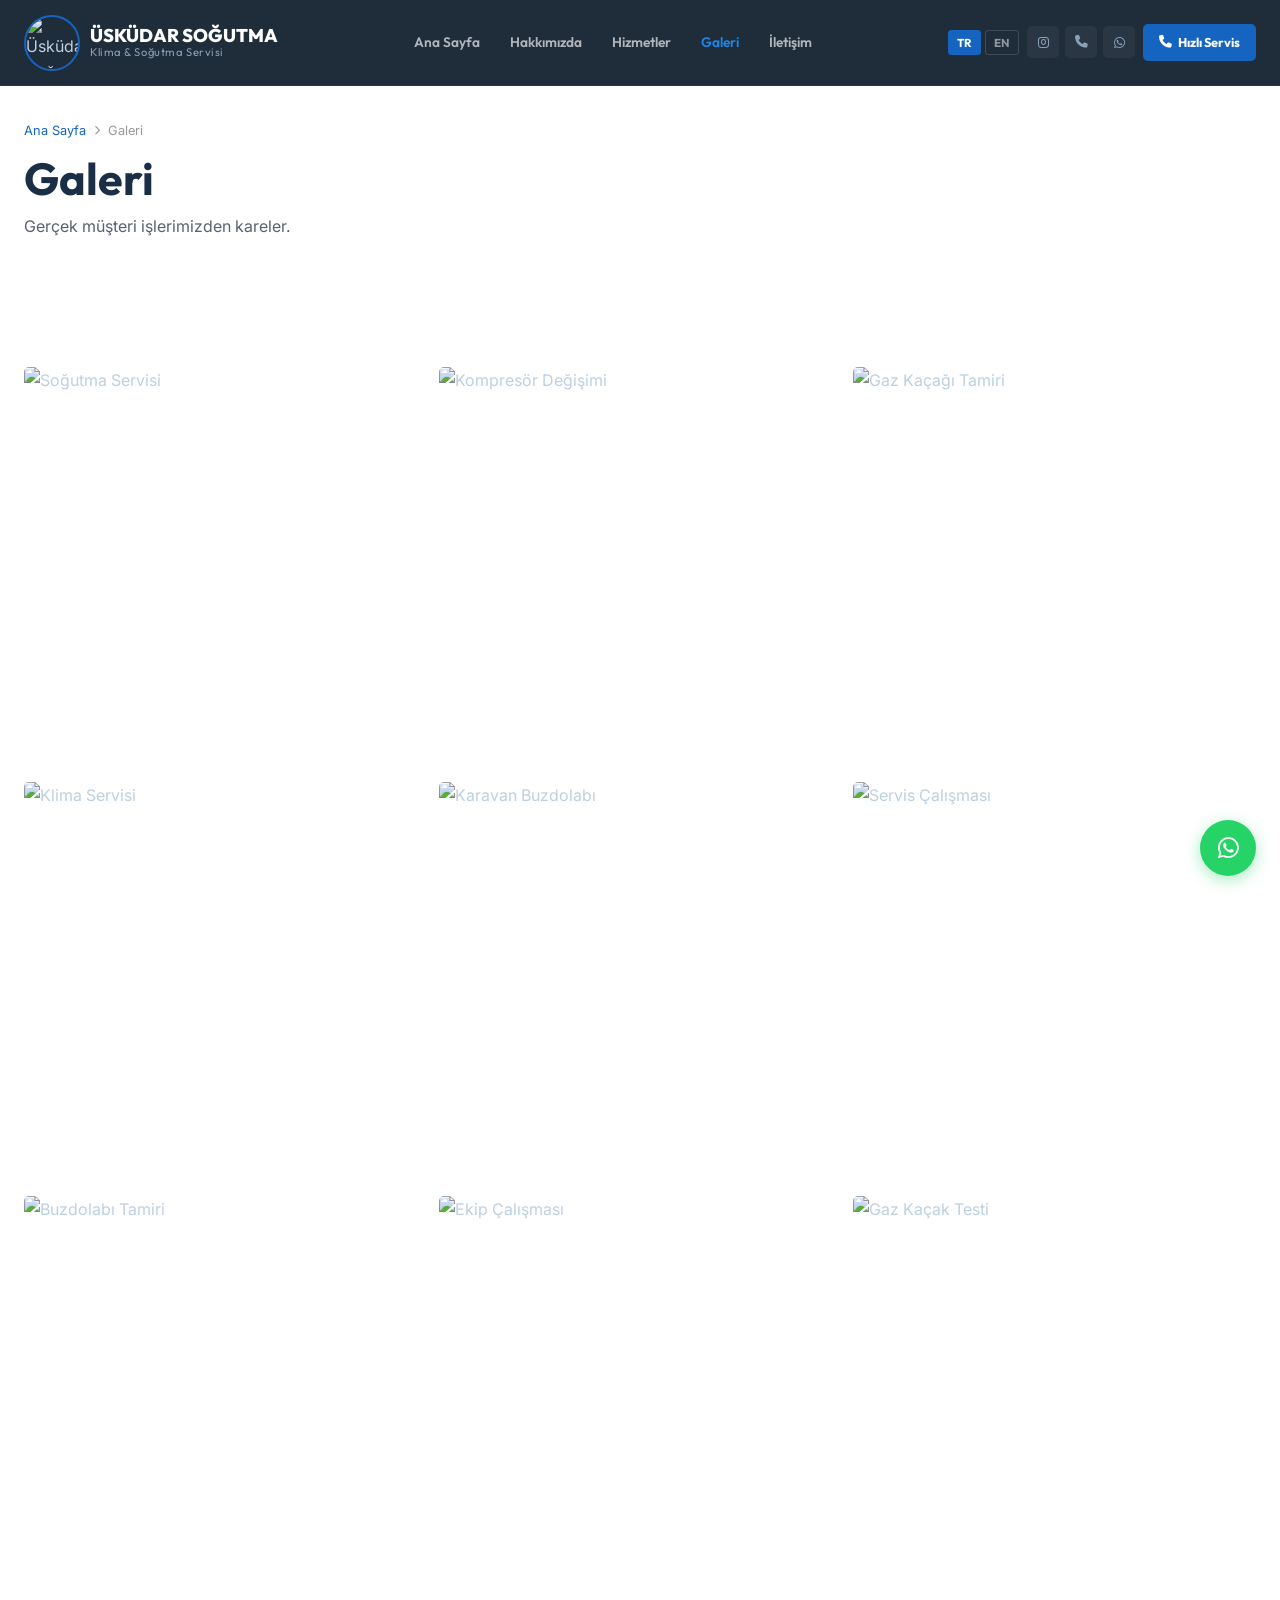
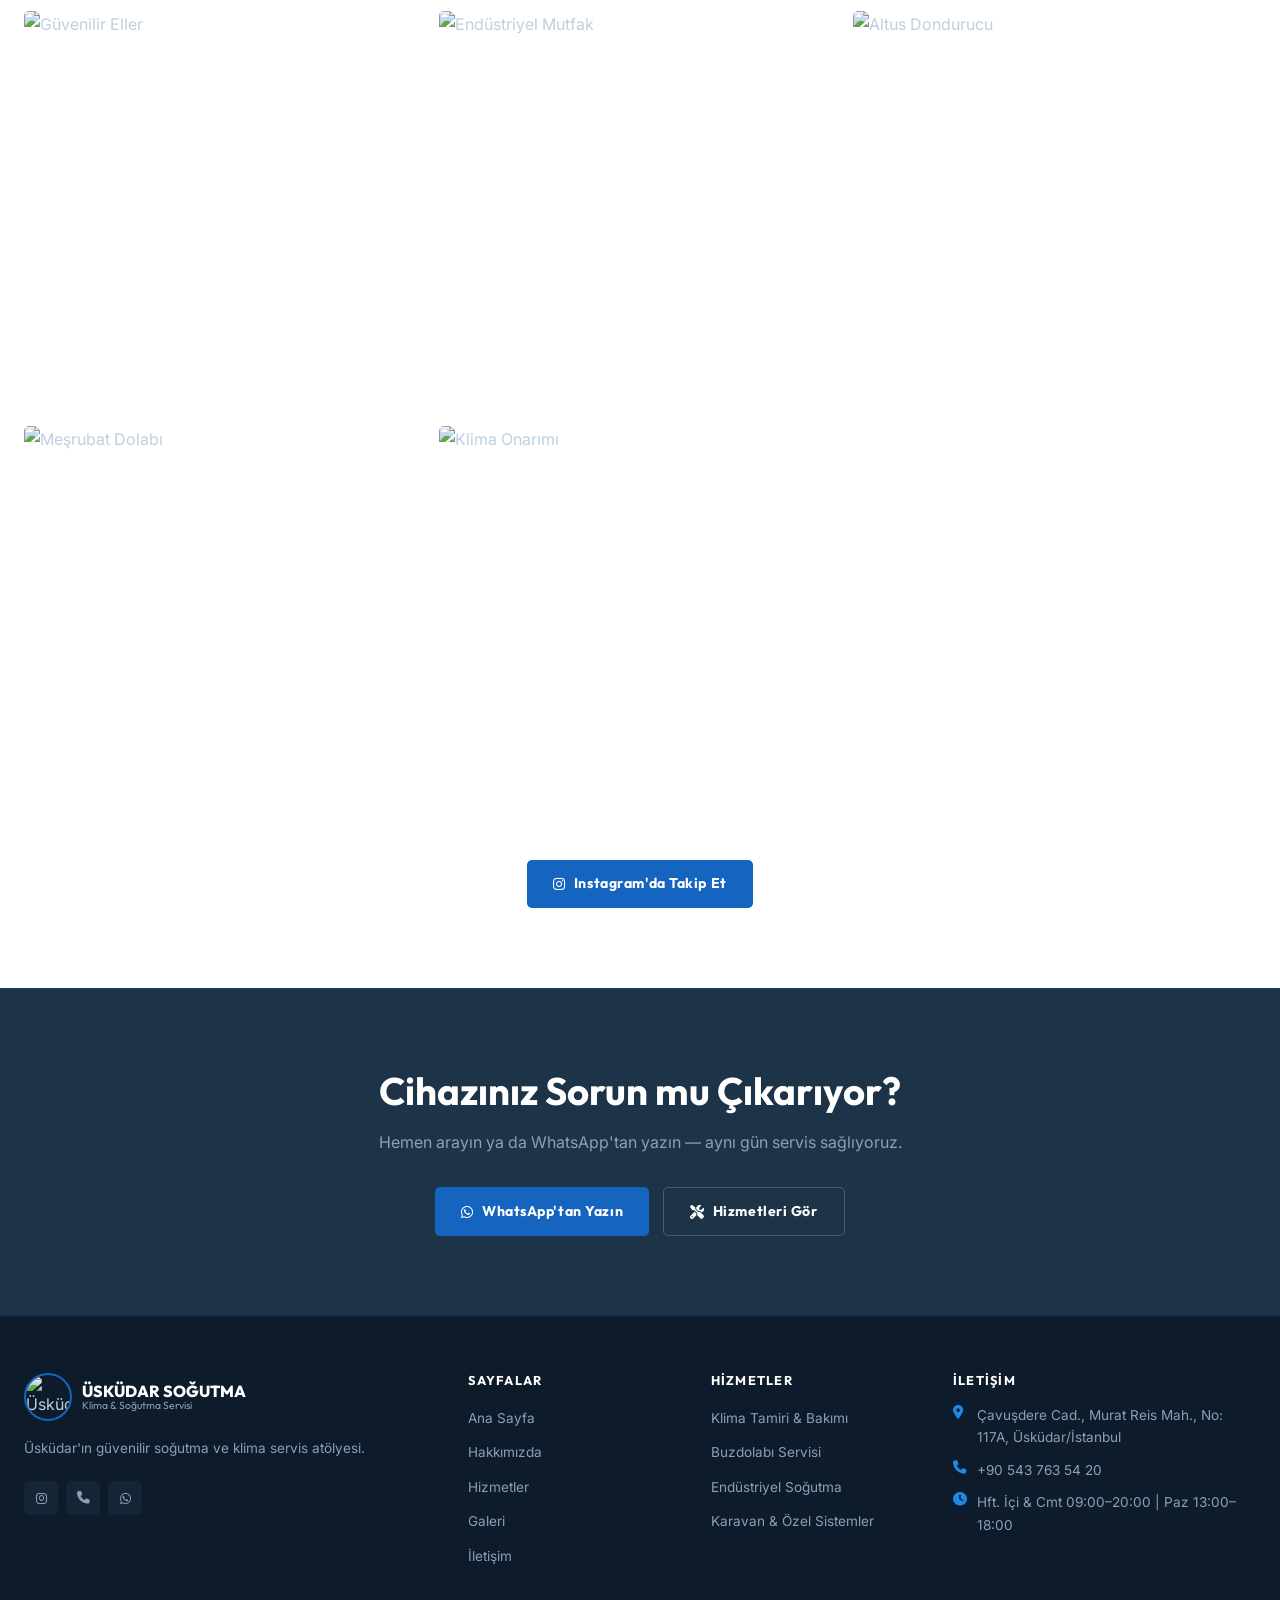
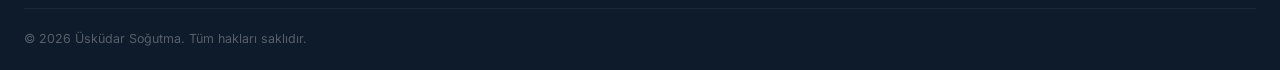
==== galeri.html @ 1d320fb1 "Initial commit: Üsküdar Soğutma website" ====
<!DOCTYPE html>
<html lang="tr">
<head>
  <meta charset="UTF-8" />
  <meta name="viewport" content="width=device-width, initial-scale=1.0" />
  <title>Galeri – Üsküdar Soğutma | Klima & Buzdolabı Servis Çalışmaları</title>
  <meta name="description" content="Üsküdar Soğutma galeri: Gerçek müşteri işleri, klima tamiri, kompresör değişimi, gaz kaçağı tamiri fotoğrafları." />
  <link rel="stylesheet" href="assets/style.css" />
  <link rel="stylesheet" href="https://cdnjs.cloudflare.com/ajax/libs/font-awesome/6.5.0/css/all.min.css" />
</head>
<body>

<!-- NAVBAR -->
<nav class="navbar" id="navbar">
  <div class="nav-inner">
    <a href="index.html" class="nav-logo">
      <img src="https://scontent-lga3-3.cdninstagram.com/v/t51.82787-19/641857605_17940696876132374_2562602779697358535_n.jpg?stp=dst-jpg_e0_s150x150_tt6&efg=eyJ2ZW5jb2RlX3RhZyI6InByb2ZpbGVfcGljLmRqYW5nby4xMDI0LmMyIn0&_nc_ht=scontent-lga3-3.cdninstagram.com&_nc_cat=102&_nc_oc=Q6cZ2gEPPXdtbAVnfulFgE2WMzrnkP1rwUVTZPCGCjHxWYHJlvC1KDLwaI4gX9F_KjXX_FM&_nc_ohc=WR-UxCEyWO4Q7kNvwHvw2w6&_nc_gid=Pzj9n4a1WWyza_txdkiKXA&edm=AOQ1c0wBAAAA&ccb=7-5&oh=00_Af80qrOXBA8yIYtXjGwsyoMGnzJ1Wfrf9kVqdt4V9WXlug&oe=6A29F738&_nc_sid=8b3546" alt="Üsküdar Soğutma" />
      <div class="nav-logo-text">ÜSKÜDAR SOĞUTMA<small>Klima & Soğutma Servisi</small></div>
    </a>
    <div class="nav-menu">
      <a href="index.html" data-i18n="nav.home">Ana Sayfa</a>
      <a href="hakkimizda.html" data-i18n="nav.about">Hakkımızda</a>
      <a href="hizmetler.html" data-i18n="nav.services">Hizmetler</a>
      <a href="galeri.html" class="active" data-i18n="nav.gallery">Galeri</a>
      <a href="iletisim.html" data-i18n="nav.contact">İletişim</a>
    </div>
    <div class="nav-right">
      <div class="nav-lang">
        <button class="lang-btn active" data-lang="tr">TR</button>
        <button class="lang-btn" data-lang="en">EN</button>
      </div>
      <div class="nav-social">
        <a href="https://www.instagram.com/uskudarsogutma" target="_blank"><i class="fab fa-instagram"></i></a>
        <a href="tel:+905437635420"><i class="fas fa-phone"></i></a>
        <a href="https://wa.me/905437635420" target="_blank"><i class="fab fa-whatsapp"></i></a>
      </div>
      <div class="nav-cta"><a href="tel:+905437635420"><i class="fas fa-phone"></i> <span data-i18n="nav.cta">Hızlı Servis</span></a></div>
    </div>
    <button class="nav-hamburger" id="navHamburger"><span></span><span></span><span></span></button>
  </div>
</nav>
<nav class="nav-mobile" id="navMobile">
  <div class="lang-row">
    <button class="lang-btn active" data-lang="tr">TR</button>
    <button class="lang-btn" data-lang="en">EN</button>
  </div>
  <a href="index.html" data-i18n="nav.home">Ana Sayfa</a>
  <a href="hakkimizda.html" data-i18n="nav.about">Hakkımızda</a>
  <a href="hizmetler.html" data-i18n="nav.services">Hizmetler</a>
  <a href="galeri.html" data-i18n="nav.gallery">Galeri</a>
  <a href="iletisim.html" data-i18n="nav.contact">İletişim</a>
</nav>

<!-- PAGE HEADER (white) -->
<div class="page-header">
  <div class="container">
    <nav class="breadcrumb">
      <a href="index.html" data-i18n="nav.home">Ana Sayfa</a>
      <i class="fas fa-chevron-right" style="font-size:.6rem;"></i>
      <span data-i18n="nav.gallery">Galeri</span>
    </nav>
    <h1 data-i18n="gallery.page.title">Galeri</h1>
    <p data-i18n="gallery.page.desc">Gerçek müşteri işlerimizden kareler.</p>
  </div>
</div>

<!-- GALLERY (white) -->
<section class="gallery-page">
  <div class="container">
    <div class="gallery-page-grid" id="galleryGrid">
      <!-- populated by JS -->
    </div>
    <div style="text-align:center;margin-top:32px;">
      <a href="https://www.instagram.com/uskudarsogutma" target="_blank" class="btn btn-primary" style="background:var(--blue);"><i class="fab fa-instagram"></i> Instagram'da Takip Et</a>
    </div>
  </div>
</section>

<!-- CTA -->
<section class="cta-section">
  <div class="container">
    <div class="cta-inner fade-in">
      <h2 data-i18n="cta.h2">Cihazınız Sorun mu Çıkarıyor?</h2>
      <p data-i18n="cta.p">Hemen arayın ya da WhatsApp'tan yazın — aynı gün servis sağlıyoruz.</p>
      <div class="cta-actions">
        <a href="https://wa.me/905437635420" target="_blank" class="btn btn-primary"><i class="fab fa-whatsapp"></i> <span data-i18n="cta.btn1">WhatsApp'tan Yazın</span></a>
        <a href="hizmetler.html" class="btn btn-outline"><i class="fas fa-tools"></i> <span data-i18n="cta.btn2">Hizmetleri Gör</span></a>
      </div>
    </div>
  </div>
</section>

<!-- FOOTER -->
<footer>
  <div class="container">
    <div class="footer-grid">
      <div class="footer-brand">
        <div class="footer-logo">
          <img src="https://scontent-lga3-3.cdninstagram.com/v/t51.82787-19/641857605_17940696876132374_2562602779697358535_n.jpg?stp=dst-jpg_e0_s150x150_tt6&efg=eyJ2ZW5jb2RlX3RhZyI6InByb2ZpbGVfcGljLmRqYW5nby4xMDI0LmMyIn0&_nc_ht=scontent-lga3-3.cdninstagram.com&_nc_cat=102&_nc_oc=Q6cZ2gEPPXdtbAVnfulFgE2WMzrnkP1rwUVTZPCGCjHxWYHJlvC1KDLwaI4gX9F_KjXX_FM&_nc_ohc=WR-UxCEyWO4Q7kNvwHvw2w6&_nc_gid=Pzj9n4a1WWyza_txdkiKXA&edm=AOQ1c0wBAAAA&ccb=7-5&oh=00_Af80qrOXBA8yIYtXjGwsyoMGnzJ1Wfrf9kVqdt4V9WXlug&oe=6A29F738&_nc_sid=8b3546" alt="Üsküdar Soğutma" />
          <div class="footer-logo-text">ÜSKÜDAR SOĞUTMA<small>Klima & Soğutma Servisi</small></div>
        </div>
        <p data-i18n="footer.desc">Üsküdar'ın güvenilir soğutma ve klima servis atölyesi.</p>
        <div class="footer-social">
          <a href="https://www.instagram.com/uskudarsogutma" target="_blank"><i class="fab fa-instagram"></i></a>
          <a href="tel:+905437635420"><i class="fas fa-phone"></i></a>
          <a href="https://wa.me/905437635420" target="_blank"><i class="fab fa-whatsapp"></i></a>
        </div>
      </div>
      <div class="footer-col">
        <h4 data-i18n="footer.pages">Sayfalar</h4>
        <ul>
          <li><a href="index.html" data-i18n="nav.home">Ana Sayfa</a></li>
          <li><a href="hakkimizda.html" data-i18n="nav.about">Hakkımızda</a></li>
          <li><a href="hizmetler.html" data-i18n="nav.services">Hizmetler</a></li>
          <li><a href="galeri.html" data-i18n="nav.gallery">Galeri</a></li>
          <li><a href="iletisim.html" data-i18n="nav.contact">İletişim</a></li>
        </ul>
      </div>
      <div class="footer-col">
        <h4 data-i18n="footer.services">Hizmetler</h4>
        <ul>
          <li><a href="hizmetler.html" data-i18n="serv1.title">Klima Tamiri & Bakımı</a></li>
          <li><a href="hizmetler.html" data-i18n="serv2.title">Buzdolabı Servisi</a></li>
          <li><a href="hizmetler.html" data-i18n="serv3.title">Endüstriyel Soğutma</a></li>
          <li><a href="hizmetler.html" data-i18n="serv4.title">Karavan & Özel Sistemler</a></li>
        </ul>
      </div>
      <div class="footer-col">
        <h4 data-i18n="footer.contact">İletişim</h4>
        <div class="footer-contact-item"><i class="fas fa-map-marker-alt"></i><span data-i18n="footer.address">Çavuşdere Cad., Murat Reis Mah., No: 117A, Üsküdar/İstanbul</span></div>
        <div class="footer-contact-item"><i class="fas fa-phone"></i><span><a href="tel:+905437635420" data-i18n="footer.phone">+90 543 763 54 20</a></span></div>
        <div class="footer-contact-item"><i class="fas fa-clock"></i><span data-i18n="footer.hours">Hft. İçi & Cmt 09:00–20:00 | Paz 13:00–18:00</span></div>
      </div>
    </div>
    <div class="footer-bottom">
      <span data-i18n="footer.rights">© 2026 Üsküdar Soğutma. Tüm hakları saklıdır.</span>
    </div>
  </div>
</footer>

<!-- LIGHTBOX -->
<div class="lightbox" id="lightbox">
  <button class="lightbox-close" id="lbClose">&times;</button>
  <button class="lightbox-prev" id="lbPrev"><i class="fas fa-chevron-left"></i></button>
  <img class="lightbox-img" id="lbImg" src="" alt="Galeri" />
  <button class="lightbox-next" id="lbNext"><i class="fas fa-chevron-right"></i></button>
</div>

<a href="https://wa.me/905437635420" target="_blank" class="whatsapp-float"><i class="fab fa-whatsapp"></i></a>

<script>
const galleryImages = [
  "https://scontent-iad3-2.cdninstagram.com/v/t51.71878-15/625843174_902606945849255_4404000365412596312_n.jpg?stp=dst-jpg_e15_tt6&_nc_ht=scontent-iad3-2.cdninstagram.com&_nc_cat=111&_nc_oc=Q6cZ2gGJrp15Xaj1vPe8MM06yGKytcd__D2f9k4VPv1vPrQ9gNmEU3DPj9bQtNEFoFV9AhY&_nc_ohc=F8d6zzl6ez0Q7kNvwEnP6uB&_nc_gid=3VP1fZno7fJd5iet_HgADA&edm=APs17CUBAAAA&ccb=7-5&oh=00_Af_sY5SgP2OTcXxLNWGO6NuyVkLg2gq8T7u_CXuAy6LVIg&oe=6A2A18F0&_nc_sid=10d13b",
  "https://scontent-lga3-2.cdninstagram.com/v/t51.71878-15/557440755_773889622144829_2207273247241455977_n.jpg?stp=dst-jpg_e15_tt6&_nc_ht=scontent-lga3-2.cdninstagram.com&_nc_cat=105&_nc_oc=Q6cZ2gFI8c4_v5l4xiax1l56UDg17Mg1y4S2DGvvzKPgjeDtxkKJLxLiYBpgnfyaHI2QY0Y&_nc_ohc=JpP1EMiIGRcQ7kNvwHXIyZk&_nc_gid=byrdQnAlvq9_lSIonBwFyQ&edm=APs17CUBAAAA&ccb=7-5&oh=00_Af-bpLgG_UHoVYm-aX2pn9lqWMYAsEfCijhwqcEILtVR-A&oe=6A29F0CD&_nc_sid=10d13b",
  "https://scontent-atl3-3.cdninstagram.com/v/t51.71878-15/628326098_757267724128135_6872682500015865806_n.jpg?stp=dst-jpg_e15_tt6&_nc_ht=scontent-atl3-3.cdninstagram.com&_nc_cat=107&_nc_oc=Q6cZ2gHBZ_5pla-S84-wgN_-4sYivz1YfNGwnp1PpYUc6WW5dhiAEaUDTq0E_rXQIzeyL38&_nc_ohc=ilspyUEI-OMQ7kNvwFKgQUF&_nc_gid=DoeMTHn6co5BvArAV3zzpA&edm=APs17CUBAAAA&ccb=7-5&oh=00_Af9ONqNPSAhIJNq8ddFVMmC6lckryWpFEZkZEFyEJl9NOw&oe=6A29F3C3&_nc_sid=10d13b",
  "https://scontent-dfw5-2.cdninstagram.com/v/t51.71878-15/632278180_25897866259882831_6374766068834188673_n.jpg?stp=dst-jpg_e15_tt6&_nc_ht=scontent-dfw5-2.cdninstagram.com&_nc_cat=107&_nc_oc=Q6cZ2gGmZ121v2tvR2L1LOeIn_JKK4HEfbJYXOHjiTkn6RARHyxwtLXRkaFoBt-nN0xBAMM&_nc_ohc=BP2-vCDcZHgQ7kNvwFMdOIM&_nc_gid=Qyq_1ccbmCOtCMLEGL2Tlw&edm=APs17CUBAAAA&ccb=7-5&oh=00_Af9juYM2xmnuMUZCbzFsDStyN7cgsbb1LCYG2I0KAOUcUQ&oe=6A2A0FD8&_nc_sid=10d13b",
  "https://scontent-lga3-2.cdninstagram.com/v/t51.71878-15/609220995_1431257271835572_6766707769437008091_n.jpg?stp=dst-jpg_e15_tt6&_nc_ht=scontent-lga3-2.cdninstagram.com&_nc_cat=100&_nc_oc=Q6cZ2gFvxKmNiRIddl-o4ei6iwT9gdhMBAgMu78UdNbSFvqP_vBMNp9wB-SP6E6nRVXRQOk&_nc_ohc=Pbd5E18eSakQ7kNvwGiLkPd&_nc_gid=NmPa0YfJqv8oMogybfn2TQ&edm=APs17CUBAAAA&ccb=7-5&oh=00_Af-TorRwdVQ7oSDZLAg9jejjuymg4oTVKnc01Qz-os6JbQ&oe=6A2A17B5&_nc_sid=10d13b",
  "https://scontent-atl3-3.cdninstagram.com/v/t51.71878-15/587644998_1190646349872754_5603145194803818330_n.jpg?stp=dst-jpg_e15_tt6&_nc_ht=scontent-atl3-3.cdninstagram.com&_nc_cat=110&_nc_oc=Q6cZ2gGridLqtnrxZ0qusE0mECQIGM8KqsuqpXTKhqtmXz_XjlVruIz8ojuy0qK6wPkWBrY&_nc_ohc=DKCiXcovENwQ7kNvwHiBkBa&_nc_gid=_1rQ-H_rVPylFiJgSHIjqg&edm=APs17CUBAAAA&ccb=7-5&oh=00_Af-AOKZibuEtvD3tlDTZ1epL6izj_nyx491pEWmeTtGOfQ&oe=6A2A1608&_nc_sid=10d13b",
  "https://scontent-atl3-2.cdninstagram.com/v/t51.71878-15/606970397_1237251338338933_5631502691540620154_n.jpg?stp=dst-jpg_e15_tt6&_nc_ht=scontent-atl3-2.cdninstagram.com&_nc_cat=101&_nc_oc=Q6cZ2gFIJXm3E_TsIIbHC1thrvS82ih7z0rIPhP3cgaZyoin5CbBt8KRpE-2I38yPzg8inI&_nc_ohc=xABi4qGVhQgQ7kNvwF4YmGz&_nc_gid=6w0cNaxuWZfPypt4VsKqug&edm=APs17CUBAAAA&ccb=7-5&oh=00_Af-1FKi_0v9Rgjs63Pn1jDE-i06VweHr9iYfkJixe82GEQ&oe=6A2A0B61&_nc_sid=10d13b",
  "https://scontent-atl3-2.cdninstagram.com/v/t51.82787-15/624810436_17937666537132374_5414000935590503659_n.jpg?stp=dst-jpg_e35_p1080x1080_sh2.08_tt6&_nc_ht=scontent-atl3-2.cdninstagram.com&_nc_cat=102&_nc_oc=Q6cZ2gHrL1KC7TDRb4P7N9Vk43g1PZO6BvtsuF38SfcriJ8PE73wHkgrQQuC8ILF_QVqkbc&_nc_ohc=rEav0fxQJrsQ7kNvwECm_ZK&_nc_gid=RTrtUub3AJNHPwZoAVFM9g&edm=APs17CUBAAAA&ccb=7-5&oh=00_Af-jXrvV0crkykHqugNXoglyQcJ85OJoNKG9YdqGtGnLZg&oe=6A2A0A44&_nc_sid=10d13b",
  "https://scontent-dfw6-1.cdninstagram.com/v/t51.71878-15/561863103_1105593208387934_2937183268593898140_n.jpg?stp=dst-jpg_e15_tt6&_nc_ht=scontent-dfw6-1.cdninstagram.com&_nc_cat=102&_nc_oc=Q6cZ2gEW1q44guw4KfWt_IQXL3_u-g82ecQPAaxzSWQ4jxxnqYm3PJoztlqg2QTO8iPxYC4&_nc_ohc=qKkvhpT7C0AQ7kNvwExaM4P&_nc_gid=AXn88ybkRrtl363fbUgkrg&edm=APs17CUBAAAA&ccb=7-5&oh=00_Af_gOuYfK8iqHY_XEIm0DDJTTiHGbz3cI9_OSQOljYZ3rw&oe=6A29FD8E&_nc_sid=10d13b",
  "https://instagram.fmem1-2.fna.fbcdn.net/v/t51.71878-15/590419020_1143961207528723_1782285493753977818_n.jpg?stp=dst-jpg_e15_tt6&_nc_ht=instagram.fmem1-2.fna.fbcdn.net&_nc_cat=107&_nc_oc=Q6cZ2gHuqwXuUVOm9Jhl2bTZYRQImpMBPWBdsbJt8kPnRFo-Kr2GB4gr-9LalfqtkzkO4gg&_nc_ohc=YhR9Y5B58DYQ7kNvwH1pjqJ&_nc_gid=gq5QISXRD9RLl5U7hgFJow&edm=APs17CUBAAAA&ccb=7-5&oh=00_Af_z-TsnO0iAk6_q-bOqJ10EAMMVca7HSiQwYW-zdkk04w&oe=6A2A009B&_nc_sid=10d13b",
  "https://scontent-atl3-1.cdninstagram.com/v/t51.71878-15/590511545_1367523184516239_6543067119455601914_n.jpg?stp=dst-jpg_e15_tt6&_nc_ht=scontent-atl3-1.cdninstagram.com&_nc_cat=103&_nc_oc=Q6cZ2gEE0wwe9mmCMWjsabforSEzBQlR7i5dnzrUbm_TrFRSnoymUQvSXHvqcLQZsUsEFFY&_nc_ohc=P_aVaHLrN6UQ7kNvwHIFG6U&_nc_gid=SEbRH2ZixEju0YmwyyhpqA&edm=APs17CUBAAAA&ccb=7-5&oh=00_Af-dTPI1OOLS60mpdftcdEFv0777MMDwq1inDGttUOIIYw&oe=6A2A0E89&_nc_sid=10d13b",
  "https://instagram.fosu3-1.fna.fbcdn.net/v/t51.71878-15/555409952_812625571222882_3978099909543211119_n.jpg?stp=dst-jpg_e15_tt6&_nc_ht=instagram.fosu3-1.fna.fbcdn.net&_nc_cat=110&_nc_oc=Q6cZ2gHSMXULisfmnqGgzHuZN3hOb6B3YKwi-yR3iZaGmvO85Gix41KmQ3H5klUMfVA9S9s&_nc_ohc=2Nc-mesgBfgQ7kNvwEE7F8F&_nc_gid=-B3XoUW3laUPsuiGHP89Ow&edm=APs17CUBAAAA&ccb=7-5&oh=00_Af9nk1tKgQ9lIMS7COv-scp3_OF_fnduksxJATPvrNROMw&oe=6A2A1E23&_nc_sid=10d13b",
  "https://scontent-iad6-1.cdninstagram.com/v/t51.71878-15/559389597_1519268902609267_8272280624489388902_n.jpg?stp=dst-jpg_e15_tt6&_nc_ht=scontent-iad6-1.cdninstagram.com&_nc_cat=107&_nc_oc=Q6cZ2gE_72SCX56YLGtdyjI0e6kh62tTLls8yZz4Uu8wyFOQUurVXxMIxuqlWElcvpmKHwA&_nc_ohc=UtHxLpEDUD4Q7kNvwH1lgy0&_nc_gid=8nnZ-gg1QYu26-c5PCgf7A&edm=APs17CUBAAAA&ccb=7-5&oh=00_Af-etoMuigna9RL7mtydbcXBF9yh-AFT_X2Kkvwn8WGDmw&oe=6A2A0630&_nc_sid=10d13b",
  "https://scontent-iad6-1.cdninstagram.com/v/t51.71878-15/627693329_1669378897761895_6545173357725781951_n.jpg?stp=dst-jpg_e15_tt6&_nc_ht=scontent-iad6-1.cdninstagram.com&_nc_cat=107&_nc_oc=Q6cZ2gFPrjv-BwlvBI93OoUmfHD2RzJIiCfBMl1vZcStlock_2zgkGJPSUV-6_6yhenVF7k&_nc_ohc=E5uWtJ_WzdQQ7kNvwGUWbQB&_nc_gid=0vsrpWE_0fi4EVvEd3OuTA&edm=APs17CUBAAAA&ccb=7-5&oh=00_Af96qpbd3LBOqJ3MyH55zDRQewIK_jGkWut5uARL9_X4Mg&oe=6A2A1DD2&_nc_sid=10d13b"
];

const grid = document.getElementById('galleryGrid');
const alts = ['Soğutma Servisi','Kompresör Değişimi','Gaz Kaçağı Tamiri','Klima Servisi','Karavan Buzdolabı','Servis Çalışması','Buzdolabı Tamiri','Ekip Çalışması','Gaz Kaçak Testi','Güvenilir Eller','Endüstriyel Mutfak','Altus Dondurucu','Meşrubat Dolabı','Klima Onarımı'];
galleryImages.forEach((src, i) => {
  const div = document.createElement('div');
  div.className = 'gallery-page-item fade-in';
  div.dataset.src = src;
  div.innerHTML = `<img src="${src}" alt="${alts[i] || 'Servis'}" loading="lazy" />`;
  grid.appendChild(div);
});
</script>
<script src="assets/script.js"></script>
</body>
</html>
---- assets/style.css ----
/* ============================================================
   ÜSKÜDAR SOĞUTMA – Shared Styles
   Brand: Blue #1565C0 | Dark #0D1B2A | White #FFFFFF
   ============================================================ */

@import url('https://fonts.googleapis.com/css2?family=Outfit:wght@300;400;500;600;700;800;900&family=Inter:wght@400;500;600&display=swap');

*, *::before, *::after { box-sizing: border-box; margin: 0; padding: 0; }

:root {
  --blue:      #1565C0;
  --blue-dk:   #0D47A1;
  --blue-lt:   #1E88E5;
  --blue-glow: rgba(21,101,192,0.25);
  --black:     #0D1B2A;
  --steel:     #152536;
  --steel2:    #1D3348;
  --steel3:    #243D51;
  --muted:     #8AA0B8;
  --light:     #BDD0E0;
  --white:     #FFFFFF;
  --bg-light:  #EFF6FF;
  --text-dark: #1A2F45;
  --radius:    5px;
  --nav-h:     86px;
  --transition: 0.25s ease;
}

html { scroll-behavior: smooth; font-size: 16px; }
body { font-family: 'Inter', sans-serif; background: var(--black); color: var(--light); line-height: 1.65; -webkit-font-smoothing: antialiased; }
h1,h2,h3,h4,h5 { font-family: 'Outfit', sans-serif; font-weight: 700; line-height: 1.15; color: var(--white); }
a { color: inherit; text-decoration: none; }
img { display: block; max-width: 100%; }
ul { list-style: none; }

::-webkit-scrollbar { width: 4px; }
::-webkit-scrollbar-track { background: var(--black); }
::-webkit-scrollbar-thumb { background: var(--blue); border-radius: 2px; }

/* ── Utils ── */
.container { max-width: 1280px; margin: 0 auto; padding: 0 24px; }
.section-label {
  display: inline-flex; align-items: center; gap: 8px;
  font-family: 'Outfit', sans-serif; font-size: 0.72rem; font-weight: 700;
  letter-spacing: 0.14em; text-transform: uppercase; color: var(--blue-lt); margin-bottom: 10px;
}
.section-label::before { content: ''; display: block; width: 20px; height: 2px; background: var(--blue-lt); }
.section-title { font-size: clamp(1.75rem, 4vw, 2.75rem); margin-bottom: 14px; }
.section-title span { color: var(--blue-lt); }
.section-desc { font-size: 1rem; color: var(--muted); max-width: 600px; line-height: 1.75; }
.divider { width: 40px; height: 3px; background: var(--blue); margin: 16px 0 24px; }

.btn {
  display: inline-flex; align-items: center; gap: 8px;
  padding: 12px 26px; border-radius: var(--radius);
  font-family: 'Outfit', sans-serif; font-size: 0.88rem; font-weight: 700;
  letter-spacing: 0.04em; cursor: pointer; transition: all var(--transition); border: none;
}
.btn-primary { background: var(--blue); color: var(--white); }
.btn-primary:hover { background: var(--blue-dk); transform: translateY(-1px); box-shadow: 0 8px 24px var(--blue-glow); }
.btn-outline { background: transparent; color: var(--white); border: 1.5px solid rgba(255,255,255,0.2); }
.btn-outline:hover { border-color: var(--blue-lt); color: var(--blue-lt); }
.btn-dark { background: var(--blue); color: #fff; }
.btn-dark:hover { background: var(--blue-dk); }

/* ── NAVBAR ── */
.navbar {
  position: fixed; top: 0; left: 0; right: 0; z-index: 1000;
  height: var(--nav-h); display: flex; align-items: center;
  background: rgba(13,27,42,0.92); backdrop-filter: blur(16px);
  border-bottom: 1px solid rgba(255,255,255,0.05);
  transition: box-shadow 0.3s;
}
.navbar.scrolled { box-shadow: 0 4px 32px rgba(0,0,0,0.7); border-bottom-color: rgba(21,101,192,0.2); }
.nav-inner { max-width: 1280px; margin: 0 auto; padding: 0 24px; width: 100%; display: flex; align-items: center; gap: 20px; }
.nav-logo { display: flex; align-items: center; gap: 10px; flex-shrink: 0; }
.nav-logo img { height: 56px; width: 56px; object-fit: cover; border-radius: 50%; border: 2px solid var(--blue); }
.nav-logo-text { font-family: 'Outfit', sans-serif; font-weight: 800; font-size: 1.15rem; line-height: 1.1; color: var(--white); }
.nav-logo-text small { font-size: 0.7rem; font-weight: 400; color: var(--muted); letter-spacing: 0.05em; display: block; }
.nav-menu { display: flex; align-items: center; gap: 2px; margin: 0 auto; }
.nav-menu a {
  padding: 8px 14px; border-radius: var(--radius);
  font-family: 'Outfit', sans-serif; font-size: 0.86rem; font-weight: 600;
  color: rgba(255,255,255,0.65); transition: all var(--transition);
}
.nav-menu a:hover, .nav-menu a.active { color: var(--white); }
.nav-menu a.active { color: var(--blue-lt); }
.nav-right { display: flex; align-items: center; gap: 8px; flex-shrink: 0; }
.nav-social { display: flex; gap: 6px; }
.nav-social a {
  width: 32px; height: 32px; border-radius: var(--radius);
  display: flex; align-items: center; justify-content: center;
  background: rgba(255,255,255,0.05); color: var(--muted); font-size: 0.8rem;
  transition: all var(--transition);
}
.nav-social a:hover { background: var(--blue); color: var(--white); }
.nav-cta a {
  display: inline-flex; align-items: center; gap: 6px;
  padding: 8px 16px; border-radius: var(--radius);
  font-family: 'Outfit', sans-serif; font-size: 0.8rem; font-weight: 700;
  background: var(--blue); color: var(--white); transition: all var(--transition);
}
.nav-cta a:hover { background: var(--blue-dk); }
.nav-lang { display: flex; gap: 4px; }
.lang-btn {
  background: transparent; border: 1px solid rgba(255,255,255,0.15);
  color: rgba(255,255,255,0.5); font-family: 'Outfit', sans-serif;
  font-size: 0.72rem; font-weight: 700; padding: 4px 8px;
  border-radius: 3px; cursor: pointer; transition: all var(--transition);
}
.lang-btn.active, .lang-btn:hover { background: var(--blue); color: #fff; border-color: var(--blue); }
.nav-hamburger {
  display: none; flex-direction: column; gap: 5px;
  background: transparent; border: none; cursor: pointer; padding: 6px;
}
.nav-hamburger span { display: block; width: 22px; height: 2px; background: var(--white); border-radius: 2px; transition: all var(--transition); }

/* ── MOBILE NAV ── */
.nav-mobile {
  display: none; position: fixed; top: var(--nav-h); left: 0; right: 0; z-index: 999;
  background: var(--steel); border-bottom: 1px solid rgba(21,101,192,0.2);
  padding: 16px 24px; flex-direction: column; gap: 4px;
}
.nav-mobile.open { display: flex; }
.nav-mobile a {
  padding: 10px 0; font-family: 'Outfit', sans-serif; font-size: 0.95rem;
  font-weight: 600; color: rgba(255,255,255,0.75);
  border-bottom: 1px solid rgba(255,255,255,0.06);
}
.nav-mobile a:hover { color: var(--blue-lt); }
.lang-row { display: flex; gap: 8px; padding-bottom: 12px; }

/* ── HERO ── */
.hero {
  position: relative; height: 100vh; min-height: 600px;
  display: flex; align-items: center; justify-content: center;
  overflow: hidden; background: var(--black);
}
.hero-video { position: absolute; inset: 0; width: 100%; height: 100%; object-fit: cover; opacity: 0.3; }
.hero-overlay { position: absolute; inset: 0; background: linear-gradient(135deg, rgba(13,27,42,0.85) 0%, rgba(21,101,192,0.15) 100%); }
.hero-content {
  position: relative; z-index: 1; text-align: center; padding: 0 24px;
  max-width: 860px;
}
.hero-badge {
  display: inline-flex; align-items: center; gap: 8px;
  background: rgba(21,101,192,0.2); border: 1px solid rgba(21,101,192,0.4);
  color: var(--blue-lt); font-family: 'Outfit', sans-serif;
  font-size: 0.72rem; font-weight: 700; letter-spacing: 0.12em; text-transform: uppercase;
  padding: 6px 16px; border-radius: 20px; margin-bottom: 24px;
}
.hero-badge i { font-size: 0.85rem; }
.hero-title {
  font-size: clamp(2.2rem, 6vw, 4rem); font-weight: 900;
  color: var(--white); margin-bottom: 20px; line-height: 1.1;
}
.hero-title span { color: var(--blue-lt); }
.hero-subtitle { font-size: clamp(1rem, 2vw, 1.15rem); color: rgba(255,255,255,0.7); margin-bottom: 36px; line-height: 1.7; }
.hero-actions { display: flex; gap: 14px; justify-content: center; flex-wrap: wrap; }
.hero-scroll {
  position: absolute; bottom: 32px; left: 50%; transform: translateX(-50%);
  display: flex; flex-direction: column; align-items: center; gap: 8px;
  color: rgba(255,255,255,0.4); font-size: 0.7rem; font-family: 'Outfit', sans-serif;
  letter-spacing: 0.1em; text-transform: uppercase; z-index: 1;
  animation: bounce 2s infinite;
}
.hero-scroll i { font-size: 1rem; }
@keyframes bounce { 0%,100%{transform:translateX(-50%) translateY(0)} 50%{transform:translateX(-50%) translateY(6px)} }

/* ── STATS BAR ── */
.stats-bar { background: var(--steel); border-top: 1px solid rgba(21,101,192,0.15); border-bottom: 1px solid rgba(21,101,192,0.15); padding: 32px 0; }
.stats-grid { display: grid; grid-template-columns: repeat(4, 1fr); }
.stat-item {
  text-align: center; padding: 12px 24px; position: relative;
}
.stat-item::after {
  content: ''; position: absolute; right: 0; top: 20%; height: 60%;
  width: 1px; background: rgba(255,255,255,0.1);
}
.stat-item:last-child::after { display: none; }
.stat-num { font-family: 'Outfit', sans-serif; font-size: 2rem; font-weight: 900; color: var(--blue-lt); line-height: 1; }
.stat-label { font-size: 0.75rem; color: var(--muted); margin-top: 4px; letter-spacing: 0.05em; }

/* ── PAGE HEADER ── */
.page-header { background: var(--white); padding: 120px 0 48px; }
.page-header h1 { font-size: clamp(1.8rem,4vw,2.8rem); color: var(--text-dark); }
.page-header p { font-size: 1rem; color: #5a6270; margin-top: 8px; }
.breadcrumb { display: flex; align-items: center; gap: 8px; font-size: 0.8rem; color: #999; margin-bottom: 12px; }
.breadcrumb a { color: var(--blue); }
.breadcrumb a:hover { text-decoration: underline; }

/* ── ABOUT SECTION ── */
.about-section { padding: 96px 0; background: var(--bg-light); }
.about-grid { display: grid; grid-template-columns: 1fr 1fr; gap: 64px; align-items: center; }
.about-img { border-radius: 8px; overflow: hidden; aspect-ratio: 4/3; }
.about-img img { width: 100%; height: 100%; object-fit: cover; }
.about-label { color: var(--blue) !important; }
.about-content h2 { font-size: clamp(1.6rem,3.5vw,2.4rem); color: var(--text-dark); margin-bottom: 20px; }
.about-content p { font-size: 0.95rem; color: #5a6270; line-height: 1.85; margin-bottom: 16px; }
.about-features { margin-top: 24px; display: flex; flex-direction: column; gap: 12px; }
.about-feature { display: flex; align-items: flex-start; gap: 12px; }
.about-feature i { color: var(--blue); margin-top: 2px; font-size: 0.9rem; flex-shrink: 0; }
.about-feature span { font-size: 0.9rem; color: #4a5568; line-height: 1.6; }

/* ── SERVICES SECTION (dark) ── */
.services-section { padding: 96px 0; background: var(--black); }
.services-header { text-align: center; margin-bottom: 56px; }
.services-header .section-desc { margin: 0 auto; }
.services-grid { display: grid; grid-template-columns: repeat(2, 1fr); gap: 2px; }
.service-card {
  background: var(--steel); padding: 40px 36px;
  transition: all var(--transition); cursor: default;
  border: 1px solid rgba(21,101,192,0.08);
}
.service-card:hover { background: var(--steel2); border-color: rgba(21,101,192,0.3); transform: translateY(-2px); }
.service-icon { width: 56px; height: 56px; border-radius: 8px; background: rgba(21,101,192,0.15); display: flex; align-items: center; justify-content: center; margin-bottom: 20px; }
.service-icon i { font-size: 1.4rem; color: var(--blue-lt); }
.service-card h3 { font-size: 1.2rem; color: var(--white); margin-bottom: 12px; }
.service-card p { font-size: 0.88rem; color: var(--muted); line-height: 1.75; }

/* ── GALLERY SECTION ── */
.gallery-section { padding: 96px 0; background: var(--white); }
.gallery-header { text-align: center; margin-bottom: 48px; }
.gallery-header .section-label { color: var(--blue) !important; }
.gallery-header .section-label::before { background: var(--blue) !important; }
.gallery-header h2 { color: var(--text-dark); }
.gallery-header p { color: #5a6270; max-width: 560px; margin: 0 auto; }
.gallery-grid {
  display: grid; grid-template-columns: repeat(4, 1fr);
  gap: 8px;
}
.gallery-item { aspect-ratio: 1; overflow: hidden; border-radius: var(--radius); cursor: pointer; }
.gallery-item img { width: 100%; height: 100%; object-fit: cover; transition: transform 0.4s ease; }
.gallery-item:hover img { transform: scale(1.06); }
.gallery-more { text-align: center; margin-top: 40px; }

/* ── WHY US ── */
.why-section { padding: 96px 0; background: var(--bg-light); }
.why-grid { display: grid; grid-template-columns: repeat(4, 1fr); gap: 32px; }
.why-card { text-align: center; }
.why-icon { width: 64px; height: 64px; border-radius: 50%; background: rgba(21,101,192,0.1); display: flex; align-items: center; justify-content: center; margin: 0 auto 20px; }
.why-icon i { font-size: 1.5rem; color: var(--blue); }
.why-card h3 { font-size: 1rem; color: var(--text-dark); margin-bottom: 10px; font-family: 'Outfit', sans-serif; }
.why-card p { font-size: 0.85rem; color: #5a6270; line-height: 1.7; }

/* ── CTA SECTION ── */
.cta-section { padding: 80px 0; background: var(--steel2); border-top: 1px solid rgba(21,101,192,0.2); }
.cta-inner { text-align: center; max-width: 680px; margin: 0 auto; }
.cta-inner h2 { font-size: clamp(1.6rem,4vw,2.4rem); color: var(--white); margin-bottom: 16px; }
.cta-inner p { color: var(--muted); margin-bottom: 32px; font-size: 1rem; }
.cta-actions { display: flex; gap: 14px; justify-content: center; flex-wrap: wrap; }

/* ── FOOTER ── */
footer { background: var(--black); border-top: 1px solid rgba(21,101,192,0.1); padding: 56px 0 0; }
.footer-grid { display: grid; grid-template-columns: 2fr 1fr 1fr 1.5fr; gap: 40px; padding-bottom: 40px; border-bottom: 1px solid rgba(255,255,255,0.06); }
.footer-brand { }
.footer-logo { display: flex; align-items: center; gap: 10px; margin-bottom: 16px; }
.footer-logo img { height: 48px; width: 48px; border-radius: 50%; object-fit: cover; border: 2px solid var(--blue); }
.footer-logo-text { font-family: 'Outfit', sans-serif; font-weight: 800; font-size: 1rem; color: var(--white); line-height: 1.1; }
.footer-logo-text small { display: block; font-size: 0.65rem; font-weight: 400; color: var(--muted); }
.footer-brand p { font-size: 0.85rem; color: var(--muted); line-height: 1.75; margin-bottom: 20px; }
.footer-social { display: flex; gap: 8px; }
.footer-social a { width: 34px; height: 34px; border-radius: var(--radius); background: var(--steel); color: var(--muted); display: flex; align-items: center; justify-content: center; font-size: 0.8rem; transition: all var(--transition); }
.footer-social a:hover { background: var(--blue); color: var(--white); }
.footer-col h4 { font-family: 'Outfit', sans-serif; font-size: 0.8rem; font-weight: 700; letter-spacing: 0.1em; text-transform: uppercase; color: var(--white); margin-bottom: 16px; }
.footer-col ul { display: flex; flex-direction: column; gap: 8px; }
.footer-col ul li a { font-size: 0.85rem; color: var(--muted); transition: color var(--transition); }
.footer-col ul li a:hover { color: var(--blue-lt); }
.footer-contact-item { display: flex; align-items: flex-start; gap: 10px; margin-bottom: 10px; font-size: 0.85rem; color: var(--muted); }
.footer-contact-item i { color: var(--blue-lt); margin-top: 2px; flex-shrink: 0; width: 14px; }
.footer-contact-item a { color: var(--muted); transition: color var(--transition); }
.footer-contact-item a:hover { color: var(--blue-lt); }
.footer-bottom { padding: 20px 0; display: flex; align-items: center; justify-content: space-between; font-size: 0.78rem; color: rgba(255,255,255,0.3); }

/* ── WHATSAPP FLOAT ── */
.whatsapp-float {
  position: fixed; bottom: 24px; right: 24px; z-index: 900;
  width: 56px; height: 56px; border-radius: 50%;
  background: #25D366; display: flex; align-items: center; justify-content: center;
  color: white; font-size: 1.5rem;
  box-shadow: 0 4px 16px rgba(37,211,102,0.4);
  transition: all var(--transition);
}
.whatsapp-float:hover { transform: scale(1.08); box-shadow: 0 8px 24px rgba(37,211,102,0.5); }

/* ── ANIMATIONS ── */
.fade-in { opacity: 0; transform: translateY(24px); transition: opacity 0.6s ease, transform 0.6s ease; }
.fade-in.visible { opacity: 1; transform: translateY(0); }
.slide-left { opacity: 0; transform: translateX(-32px); transition: opacity 0.6s ease, transform 0.6s ease; }
.slide-left.visible { opacity: 1; transform: translateX(0); }
.slide-right { opacity: 0; transform: translateX(32px); transition: opacity 0.6s ease, transform 0.6s ease; }
.slide-right.visible { opacity: 1; transform: translateX(0); }

/* ── HIZMETLER PAGE ── */
.hizmet-detail { padding: 80px 0; }
.hizmet-detail.light { background: var(--white); }
.hizmet-detail.dark { background: var(--black); }
.hizmet-block { display:grid; grid-template-columns:1fr 1fr; gap:56px; align-items:center; margin-bottom:80px; }
.hizmet-block:last-child { margin-bottom:0; }
.hizmet-block.reverse .hizmet-img { order:2; }
.hizmet-block.reverse .hizmet-content { order:1; }
.hizmet-img { border-radius:8px; overflow:hidden; aspect-ratio:4/3; }
.hizmet-img img { width:100%; height:100%; object-fit:cover; }
.hizmet-content-tag { font-size:.68rem; font-weight:700; letter-spacing:.14em; text-transform:uppercase; color:var(--blue-lt); border-left:2px solid var(--blue); padding-left:12px; margin-bottom:16px; display:inline-block; }
.hizmet-content h2 { font-size:clamp(1.4rem,3vw,2rem); margin-bottom:16px; }
.hizmet-content.light h2 { color:var(--text-dark); }
.hizmet-features { display:flex; flex-direction:column; gap:10px; margin-top:20px; }
.hizmet-features li { display:flex; align-items:center; gap:10px; font-size:.9rem; }

/* ── HAKKIMIZDA PAGE ── */
.about-page { padding: 80px 0; background: var(--white); }
.about-page-grid { display: grid; grid-template-columns: 1fr 1fr; gap: 64px; align-items: start; }
.team-card { background: var(--bg-light); border-radius: 8px; padding: 32px; border: 1px solid rgba(21,101,192,0.1); }
.team-photo { width: 100%; aspect-ratio: 1; border-radius: 8px; object-fit: cover; margin-bottom: 20px; }
.team-name { font-family: 'Outfit', sans-serif; font-size: 1.2rem; color: var(--text-dark); margin-bottom: 4px; }
.team-title { font-size: 0.8rem; color: var(--blue); font-weight: 600; text-transform: uppercase; letter-spacing: 0.08em; margin-bottom: 12px; }
.team-bio { font-size: 0.88rem; color: #5a6270; line-height: 1.8; }
.cert-section { padding: 80px 0; background: var(--bg-light); }
.cert-grid { display: grid; grid-template-columns: repeat(4, 1fr); gap: 20px; }
.cert-card { background: var(--white); border-radius: 8px; padding: 24px 20px; text-align: center; border: 1px solid rgba(21,101,192,0.1); }
.cert-card i { font-size: 1.8rem; color: var(--blue); margin-bottom: 12px; }
.cert-card h4 { font-family: 'Outfit', sans-serif; font-size: 0.9rem; color: var(--text-dark); margin-bottom: 4px; }
.cert-card p { font-size: 0.78rem; color: #8a9ab0; }
.values-section { padding: 80px 0; background: var(--black); }
.values-grid { display: grid; grid-template-columns: repeat(3, 1fr); gap: 24px; margin-top: 48px; }
.value-card { background: var(--steel); border-radius: 8px; padding: 32px 28px; }
.value-card i { font-size: 1.4rem; color: var(--blue-lt); margin-bottom: 16px; display: block; }
.value-card h3 { font-size: 1rem; color: var(--white); margin-bottom: 10px; }
.value-card p { font-size: 0.85rem; color: var(--muted); line-height: 1.75; }

/* ── GALLERY PAGE ── */
.gallery-page { padding: 80px 0; background: var(--white); }
.gallery-page-grid { display: grid; grid-template-columns: repeat(3, 1fr); gap: 12px; }
.gallery-page-item { aspect-ratio: 1; overflow: hidden; border-radius: var(--radius); cursor: pointer; }
.gallery-page-item img { width: 100%; height: 100%; object-fit: cover; transition: transform 0.4s ease; }
.gallery-page-item:hover img { transform: scale(1.05); }

/* ── LIGHTBOX ── */
.lightbox { display:none; position:fixed; inset:0; z-index:2000; background:rgba(0,0,0,0.95); align-items:center; justify-content:center; }
.lightbox.open { display:flex; }
.lightbox-img { max-width:90vw; max-height:90vh; object-fit:contain; border-radius:4px; }
.lightbox-close { position:fixed; top:20px; right:24px; font-size:2rem; color:#fff; cursor:pointer; z-index:2001; background:none; border:none; line-height:1; }
.lightbox-prev, .lightbox-next { position:fixed; top:50%; transform:translateY(-50%); font-size:1.6rem; color:rgba(255,255,255,0.7); cursor:pointer; background:none; border:none; padding:12px; z-index:2001; }
.lightbox-prev { left:16px; }
.lightbox-next { right:16px; }
.lightbox-prev:hover, .lightbox-next:hover, .lightbox-close:hover { color:#fff; }

/* ── CONTACT PAGE ── */
.contact-section { padding: 80px 0; background: var(--white); }
.contact-grid { display: grid; grid-template-columns: 1fr 1fr; gap: 56px; align-items: start; }
.contact-card { display: flex; align-items: flex-start; gap: 16px; padding: 20px 0; border-bottom: 1px solid rgba(21,101,192,0.1); }
.contact-card:last-of-type { border-bottom: none; }
.contact-card-icon { width: 44px; height: 44px; background: rgba(21,101,192,0.08); border-radius: 8px; display: flex; align-items: center; justify-content: center; color: var(--blue); font-size: 1rem; flex-shrink: 0; }
.contact-card-label { font-size: 0.72rem; font-weight: 700; text-transform: uppercase; letter-spacing: 0.08em; color: var(--blue); margin-bottom: 4px; }
.contact-card-value { font-size: 0.95rem; color: var(--text-dark); font-weight: 500; }
.contact-card-value a { color: var(--text-dark); transition: color var(--transition); }
.contact-card-value a:hover { color: var(--blue); }
.hours-box { margin-top: 24px; background: var(--bg-light); border-radius: 8px; padding: 20px 24px; border: 1px solid rgba(21,101,192,0.1); }
.hours-box h4 { font-family: 'Outfit', sans-serif; font-size: 0.9rem; color: var(--text-dark); margin-bottom: 14px; display: flex; align-items: center; gap: 8px; }
.hours-box h4 i { color: var(--blue); }
.hours-row { display: flex; justify-content: space-between; font-size: 0.85rem; padding: 6px 0; border-bottom: 1px solid rgba(21,101,192,0.07); }
.hours-row:last-child { border-bottom: none; }
.hours-day { color: #5a6270; }
.hours-time { color: var(--text-dark); font-weight: 600; }
.social-btns { display: flex; flex-wrap: wrap; gap: 10px; margin-top: 24px; }
.social-btn { display: inline-flex; align-items: center; gap: 8px; padding: 10px 16px; border: 1px solid rgba(21,101,192,0.2); border-radius: var(--radius); font-size: 0.82rem; font-family: 'Outfit', sans-serif; font-weight: 600; color: var(--text-dark); transition: all var(--transition); }
.social-btn:hover { background: var(--bg-light); border-color: var(--blue); }
.map-box { border-radius: 8px; overflow: hidden; border: 1px solid rgba(21,101,192,0.1); }
.map-box iframe { width: 100%; height: 360px; display: block; border: none; }

/* ── RESPONSIVE ── */
@media (max-width: 1024px) {
  .nav-menu { display: none; }
  .nav-social { display: none; }
  .nav-cta { display: none; }
  .nav-hamburger { display: flex; }
  .footer-grid { grid-template-columns: 1fr 1fr; }
  .why-grid { grid-template-columns: repeat(2, 1fr); }
  .about-page-grid { grid-template-columns: 1fr; }
  .cert-grid { grid-template-columns: repeat(2, 1fr); }
  .values-grid { grid-template-columns: repeat(2, 1fr); }
}
@media (max-width: 768px) {
  :root { --nav-h: 72px; }
  .stats-grid { grid-template-columns: repeat(2, 1fr); row-gap: 28px; }
  .stat-item:nth-child(2)::after { display:none; }
  .contact-grid { grid-template-columns: 1fr; }
  .hizmet-block { grid-template-columns: 1fr; }
  .about-grid { grid-template-columns: 1fr; }
  .gallery-grid { grid-template-columns: repeat(2, 1fr); }
  .gallery-page-grid { grid-template-columns: repeat(2, 1fr); }
  .services-grid { grid-template-columns: 1fr; }
  .cert-grid { grid-template-columns: repeat(2, 1fr); }
  .footer-grid { grid-template-columns: 1fr; }
  .footer-bottom { flex-direction: column; gap: 8px; text-align: center; }
}
@media (max-width: 480px) {
  .hero-actions { flex-direction: column; align-items: center; }
  .cta-actions { flex-direction: column; align-items: center; }
  .why-grid { grid-template-columns: 1fr; }
  .values-grid { grid-template-columns: 1fr; }
  .cert-grid { grid-template-columns: 1fr 1fr; }
}
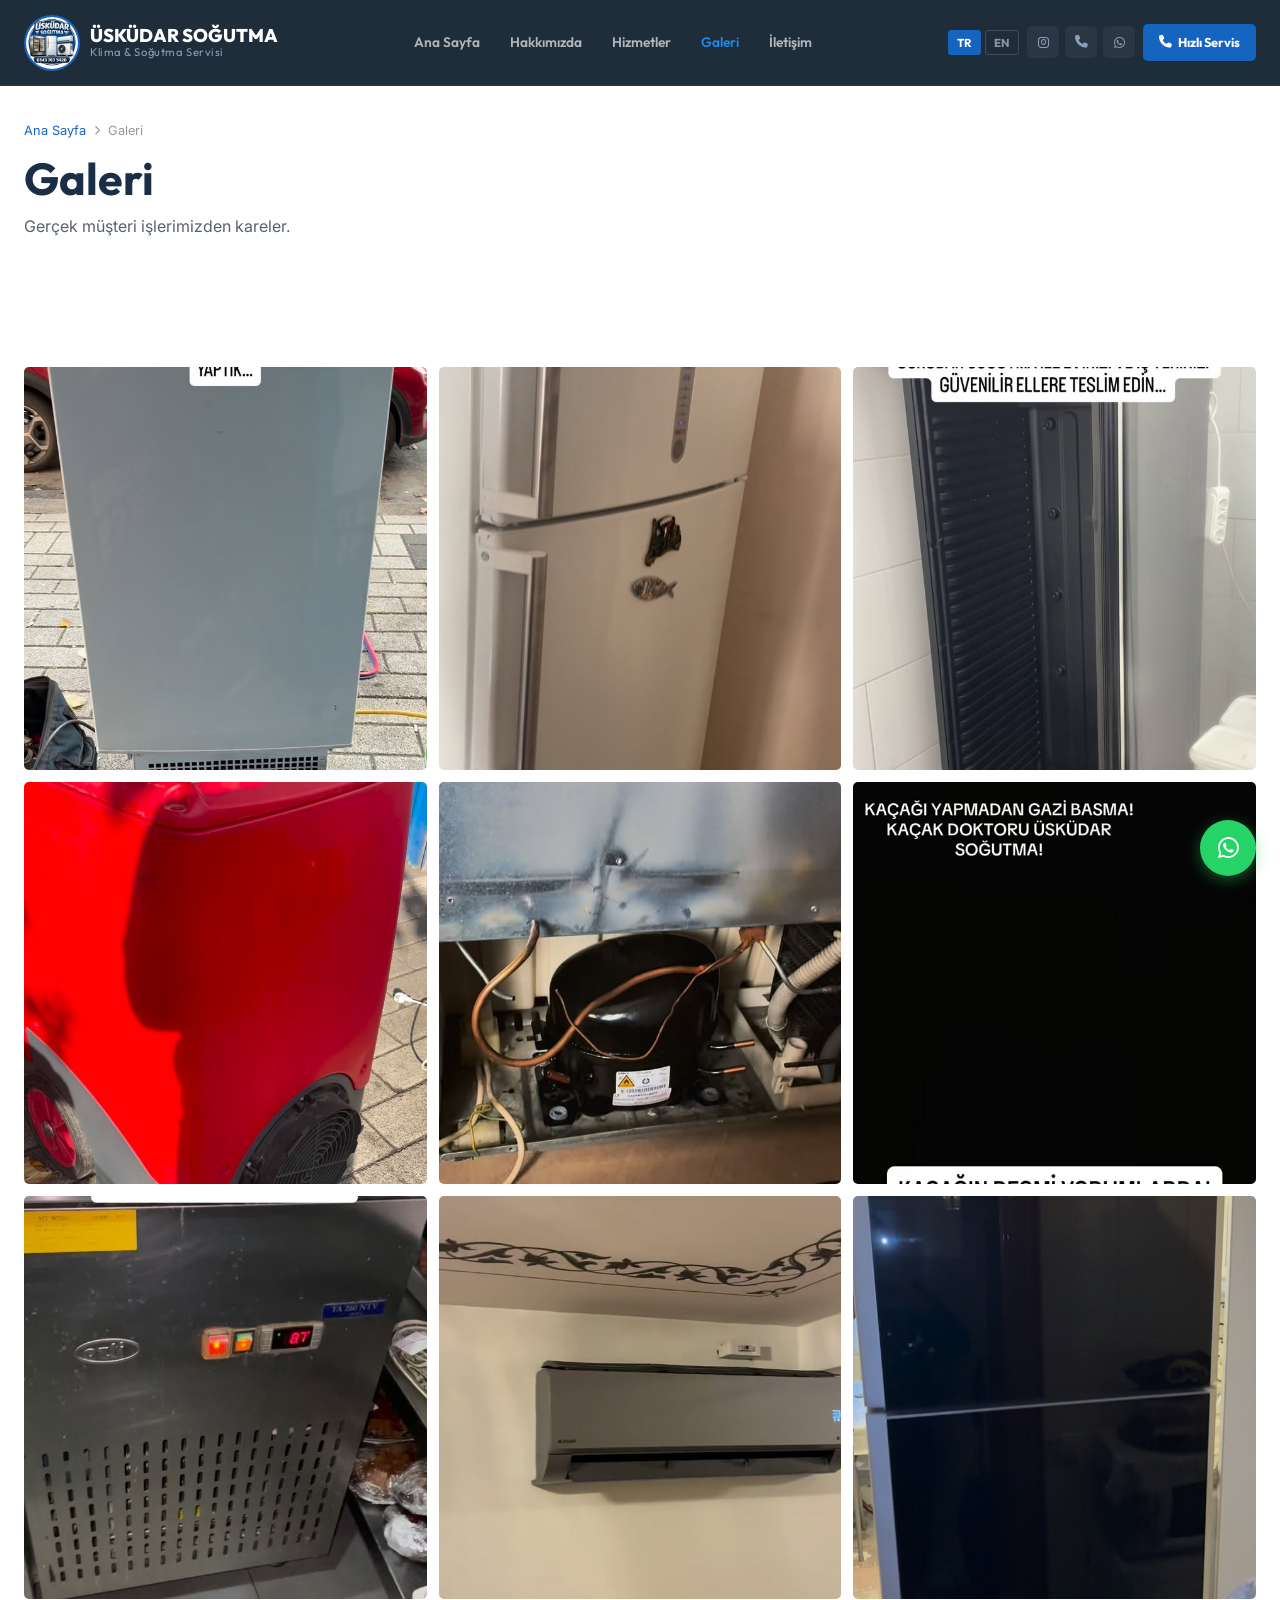
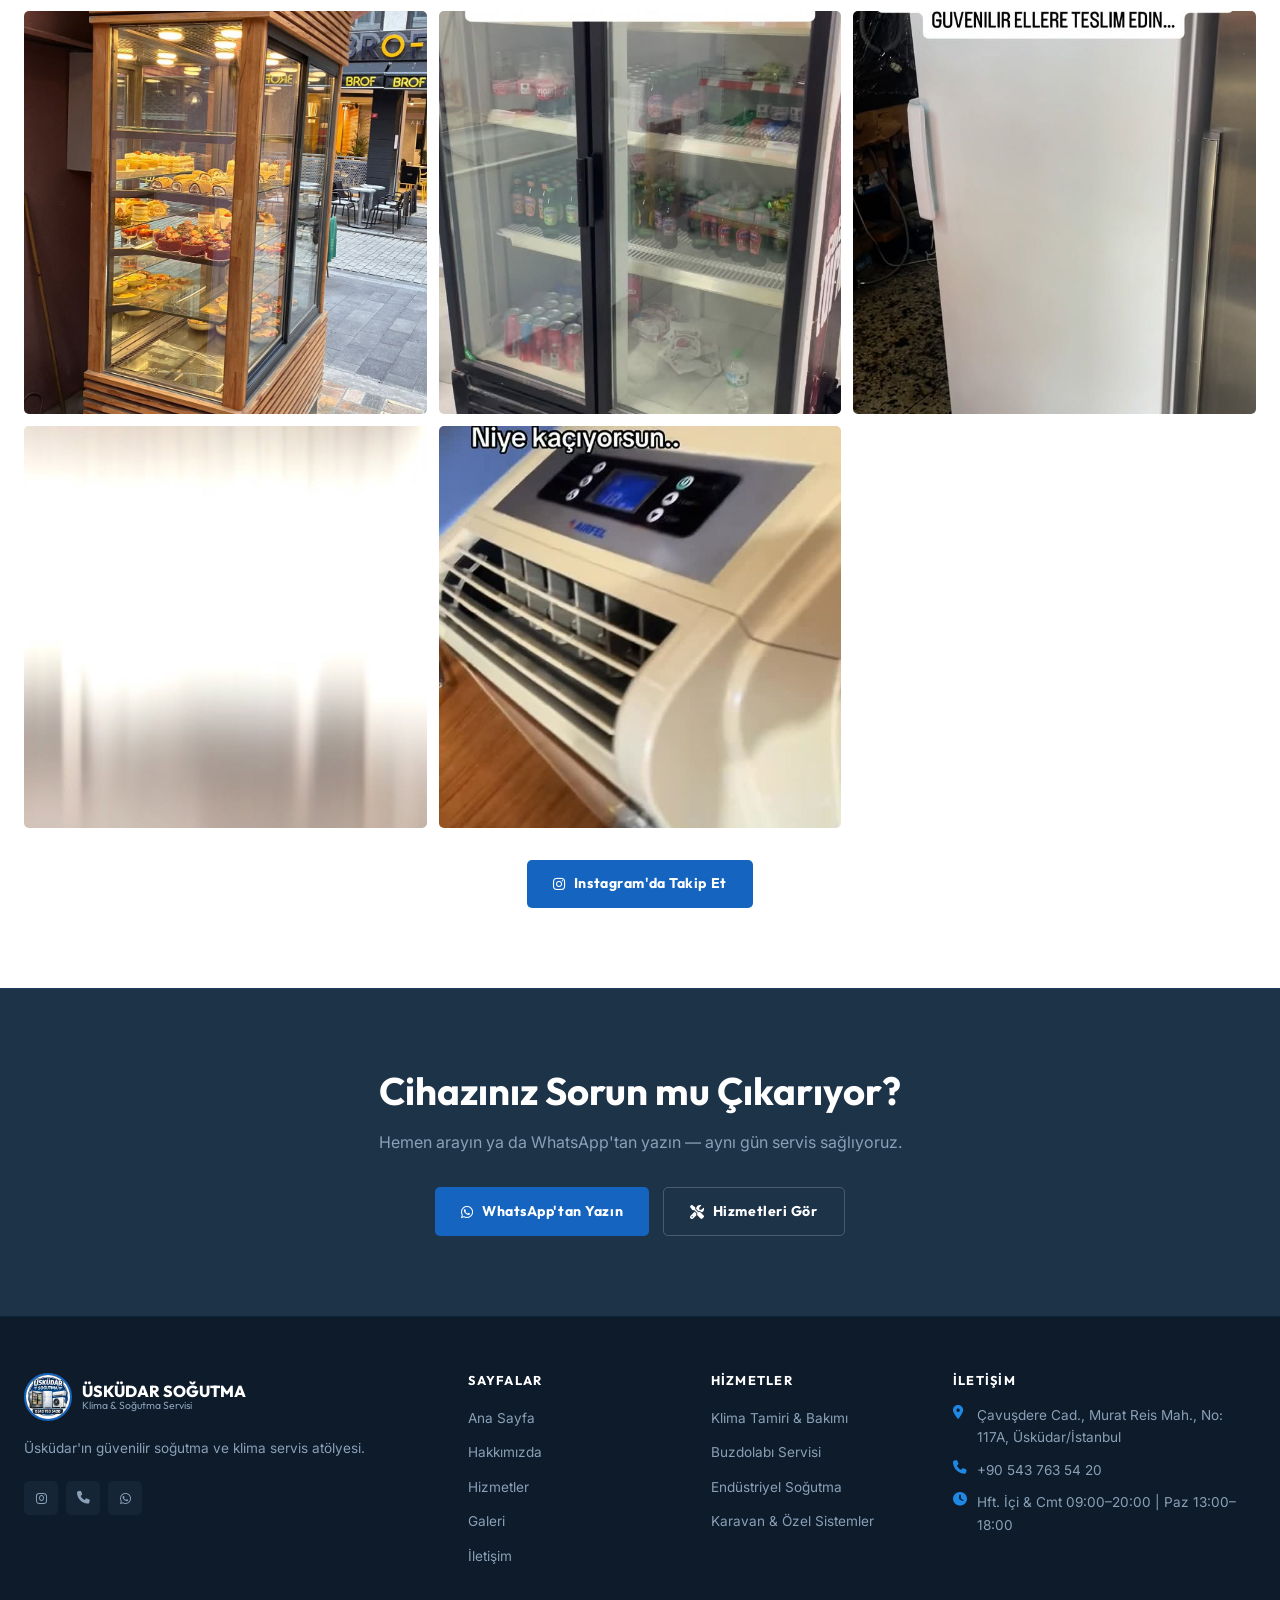
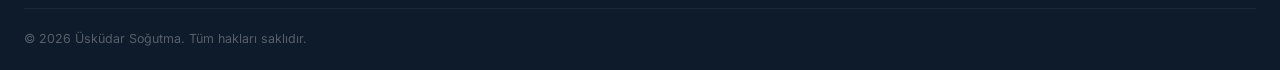
==== commit aa70152c: "Fix: replace expired Instagram CDN URLs with local image files" ====
--- a/galeri.html
+++ b/galeri.html
@@ -14,7 +14,7 @@
 <nav class="navbar" id="navbar">
   <div class="nav-inner">
     <a href="index.html" class="nav-logo">
-      <img src="https://scontent-lga3-3.cdninstagram.com/v/t51.82787-19/641857605_17940696876132374_2562602779697358535_n.jpg?stp=dst-jpg_e0_s150x150_tt6&efg=eyJ2ZW5jb2RlX3RhZyI6InByb2ZpbGVfcGljLmRqYW5nby4xMDI0LmMyIn0&_nc_ht=scontent-lga3-3.cdninstagram.com&_nc_cat=102&_nc_oc=Q6cZ2gEPPXdtbAVnfulFgE2WMzrnkP1rwUVTZPCGCjHxWYHJlvC1KDLwaI4gX9F_KjXX_FM&_nc_ohc=WR-UxCEyWO4Q7kNvwHvw2w6&_nc_gid=Pzj9n4a1WWyza_txdkiKXA&edm=AOQ1c0wBAAAA&ccb=7-5&oh=00_Af80qrOXBA8yIYtXjGwsyoMGnzJ1Wfrf9kVqdt4V9WXlug&oe=6A29F738&_nc_sid=8b3546" alt="Üsküdar Soğutma" />
+      <img src="assets/logo.jpg" alt="Üsküdar Soğutma" />
       <div class="nav-logo-text">ÜSKÜDAR SOĞUTMA<small>Klima & Soğutma Servisi</small></div>
     </a>
     <div class="nav-menu">
@@ -96,7 +96,7 @@
     <div class="footer-grid">
       <div class="footer-brand">
         <div class="footer-logo">
-          <img src="https://scontent-lga3-3.cdninstagram.com/v/t51.82787-19/641857605_17940696876132374_2562602779697358535_n.jpg?stp=dst-jpg_e0_s150x150_tt6&efg=eyJ2ZW5jb2RlX3RhZyI6InByb2ZpbGVfcGljLmRqYW5nby4xMDI0LmMyIn0&_nc_ht=scontent-lga3-3.cdninstagram.com&_nc_cat=102&_nc_oc=Q6cZ2gEPPXdtbAVnfulFgE2WMzrnkP1rwUVTZPCGCjHxWYHJlvC1KDLwaI4gX9F_KjXX_FM&_nc_ohc=WR-UxCEyWO4Q7kNvwHvw2w6&_nc_gid=Pzj9n4a1WWyza_txdkiKXA&edm=AOQ1c0wBAAAA&ccb=7-5&oh=00_Af80qrOXBA8yIYtXjGwsyoMGnzJ1Wfrf9kVqdt4V9WXlug&oe=6A29F738&_nc_sid=8b3546" alt="Üsküdar Soğutma" />
+          <img src="assets/logo.jpg" alt="Üsküdar Soğutma" />
           <div class="footer-logo-text">ÜSKÜDAR SOĞUTMA<small>Klima & Soğutma Servisi</small></div>
         </div>
         <p data-i18n="footer.desc">Üsküdar'ın güvenilir soğutma ve klima servis atölyesi.</p>
@@ -150,20 +150,20 @@
 
 <script>
 const galleryImages = [
-  "https://scontent-iad3-2.cdninstagram.com/v/t51.71878-15/625843174_902606945849255_4404000365412596312_n.jpg?stp=dst-jpg_e15_tt6&_nc_ht=scontent-iad3-2.cdninstagram.com&_nc_cat=111&_nc_oc=Q6cZ2gGJrp15Xaj1vPe8MM06yGKytcd__D2f9k4VPv1vPrQ9gNmEU3DPj9bQtNEFoFV9AhY&_nc_ohc=F8d6zzl6ez0Q7kNvwEnP6uB&_nc_gid=3VP1fZno7fJd5iet_HgADA&edm=APs17CUBAAAA&ccb=7-5&oh=00_Af_sY5SgP2OTcXxLNWGO6NuyVkLg2gq8T7u_CXuAy6LVIg&oe=6A2A18F0&_nc_sid=10d13b",
-  "https://scontent-lga3-2.cdninstagram.com/v/t51.71878-15/557440755_773889622144829_2207273247241455977_n.jpg?stp=dst-jpg_e15_tt6&_nc_ht=scontent-lga3-2.cdninstagram.com&_nc_cat=105&_nc_oc=Q6cZ2gFI8c4_v5l4xiax1l56UDg17Mg1y4S2DGvvzKPgjeDtxkKJLxLiYBpgnfyaHI2QY0Y&_nc_ohc=JpP1EMiIGRcQ7kNvwHXIyZk&_nc_gid=byrdQnAlvq9_lSIonBwFyQ&edm=APs17CUBAAAA&ccb=7-5&oh=00_Af-bpLgG_UHoVYm-aX2pn9lqWMYAsEfCijhwqcEILtVR-A&oe=6A29F0CD&_nc_sid=10d13b",
-  "https://scontent-atl3-3.cdninstagram.com/v/t51.71878-15/628326098_757267724128135_6872682500015865806_n.jpg?stp=dst-jpg_e15_tt6&_nc_ht=scontent-atl3-3.cdninstagram.com&_nc_cat=107&_nc_oc=Q6cZ2gHBZ_5pla-S84-wgN_-4sYivz1YfNGwnp1PpYUc6WW5dhiAEaUDTq0E_rXQIzeyL38&_nc_ohc=ilspyUEI-OMQ7kNvwFKgQUF&_nc_gid=DoeMTHn6co5BvArAV3zzpA&edm=APs17CUBAAAA&ccb=7-5&oh=00_Af9ONqNPSAhIJNq8ddFVMmC6lckryWpFEZkZEFyEJl9NOw&oe=6A29F3C3&_nc_sid=10d13b",
-  "https://scontent-dfw5-2.cdninstagram.com/v/t51.71878-15/632278180_25897866259882831_6374766068834188673_n.jpg?stp=dst-jpg_e15_tt6&_nc_ht=scontent-dfw5-2.cdninstagram.com&_nc_cat=107&_nc_oc=Q6cZ2gGmZ121v2tvR2L1LOeIn_JKK4HEfbJYXOHjiTkn6RARHyxwtLXRkaFoBt-nN0xBAMM&_nc_ohc=BP2-vCDcZHgQ7kNvwFMdOIM&_nc_gid=Qyq_1ccbmCOtCMLEGL2Tlw&edm=APs17CUBAAAA&ccb=7-5&oh=00_Af9juYM2xmnuMUZCbzFsDStyN7cgsbb1LCYG2I0KAOUcUQ&oe=6A2A0FD8&_nc_sid=10d13b",
-  "https://scontent-lga3-2.cdninstagram.com/v/t51.71878-15/609220995_1431257271835572_6766707769437008091_n.jpg?stp=dst-jpg_e15_tt6&_nc_ht=scontent-lga3-2.cdninstagram.com&_nc_cat=100&_nc_oc=Q6cZ2gFvxKmNiRIddl-o4ei6iwT9gdhMBAgMu78UdNbSFvqP_vBMNp9wB-SP6E6nRVXRQOk&_nc_ohc=Pbd5E18eSakQ7kNvwGiLkPd&_nc_gid=NmPa0YfJqv8oMogybfn2TQ&edm=APs17CUBAAAA&ccb=7-5&oh=00_Af-TorRwdVQ7oSDZLAg9jejjuymg4oTVKnc01Qz-os6JbQ&oe=6A2A17B5&_nc_sid=10d13b",
-  "https://scontent-atl3-3.cdninstagram.com/v/t51.71878-15/587644998_1190646349872754_5603145194803818330_n.jpg?stp=dst-jpg_e15_tt6&_nc_ht=scontent-atl3-3.cdninstagram.com&_nc_cat=110&_nc_oc=Q6cZ2gGridLqtnrxZ0qusE0mECQIGM8KqsuqpXTKhqtmXz_XjlVruIz8ojuy0qK6wPkWBrY&_nc_ohc=DKCiXcovENwQ7kNvwHiBkBa&_nc_gid=_1rQ-H_rVPylFiJgSHIjqg&edm=APs17CUBAAAA&ccb=7-5&oh=00_Af-AOKZibuEtvD3tlDTZ1epL6izj_nyx491pEWmeTtGOfQ&oe=6A2A1608&_nc_sid=10d13b",
-  "https://scontent-atl3-2.cdninstagram.com/v/t51.71878-15/606970397_1237251338338933_5631502691540620154_n.jpg?stp=dst-jpg_e15_tt6&_nc_ht=scontent-atl3-2.cdninstagram.com&_nc_cat=101&_nc_oc=Q6cZ2gFIJXm3E_TsIIbHC1thrvS82ih7z0rIPhP3cgaZyoin5CbBt8KRpE-2I38yPzg8inI&_nc_ohc=xABi4qGVhQgQ7kNvwF4YmGz&_nc_gid=6w0cNaxuWZfPypt4VsKqug&edm=APs17CUBAAAA&ccb=7-5&oh=00_Af-1FKi_0v9Rgjs63Pn1jDE-i06VweHr9iYfkJixe82GEQ&oe=6A2A0B61&_nc_sid=10d13b",
-  "https://scontent-atl3-2.cdninstagram.com/v/t51.82787-15/624810436_17937666537132374_5414000935590503659_n.jpg?stp=dst-jpg_e35_p1080x1080_sh2.08_tt6&_nc_ht=scontent-atl3-2.cdninstagram.com&_nc_cat=102&_nc_oc=Q6cZ2gHrL1KC7TDRb4P7N9Vk43g1PZO6BvtsuF38SfcriJ8PE73wHkgrQQuC8ILF_QVqkbc&_nc_ohc=rEav0fxQJrsQ7kNvwECm_ZK&_nc_gid=RTrtUub3AJNHPwZoAVFM9g&edm=APs17CUBAAAA&ccb=7-5&oh=00_Af-jXrvV0crkykHqugNXoglyQcJ85OJoNKG9YdqGtGnLZg&oe=6A2A0A44&_nc_sid=10d13b",
-  "https://scontent-dfw6-1.cdninstagram.com/v/t51.71878-15/561863103_1105593208387934_2937183268593898140_n.jpg?stp=dst-jpg_e15_tt6&_nc_ht=scontent-dfw6-1.cdninstagram.com&_nc_cat=102&_nc_oc=Q6cZ2gEW1q44guw4KfWt_IQXL3_u-g82ecQPAaxzSWQ4jxxnqYm3PJoztlqg2QTO8iPxYC4&_nc_ohc=qKkvhpT7C0AQ7kNvwExaM4P&_nc_gid=AXn88ybkRrtl363fbUgkrg&edm=APs17CUBAAAA&ccb=7-5&oh=00_Af_gOuYfK8iqHY_XEIm0DDJTTiHGbz3cI9_OSQOljYZ3rw&oe=6A29FD8E&_nc_sid=10d13b",
-  "https://instagram.fmem1-2.fna.fbcdn.net/v/t51.71878-15/590419020_1143961207528723_1782285493753977818_n.jpg?stp=dst-jpg_e15_tt6&_nc_ht=instagram.fmem1-2.fna.fbcdn.net&_nc_cat=107&_nc_oc=Q6cZ2gHuqwXuUVOm9Jhl2bTZYRQImpMBPWBdsbJt8kPnRFo-Kr2GB4gr-9LalfqtkzkO4gg&_nc_ohc=YhR9Y5B58DYQ7kNvwH1pjqJ&_nc_gid=gq5QISXRD9RLl5U7hgFJow&edm=APs17CUBAAAA&ccb=7-5&oh=00_Af_z-TsnO0iAk6_q-bOqJ10EAMMVca7HSiQwYW-zdkk04w&oe=6A2A009B&_nc_sid=10d13b",
-  "https://scontent-atl3-1.cdninstagram.com/v/t51.71878-15/590511545_1367523184516239_6543067119455601914_n.jpg?stp=dst-jpg_e15_tt6&_nc_ht=scontent-atl3-1.cdninstagram.com&_nc_cat=103&_nc_oc=Q6cZ2gEE0wwe9mmCMWjsabforSEzBQlR7i5dnzrUbm_TrFRSnoymUQvSXHvqcLQZsUsEFFY&_nc_ohc=P_aVaHLrN6UQ7kNvwHIFG6U&_nc_gid=SEbRH2ZixEju0YmwyyhpqA&edm=APs17CUBAAAA&ccb=7-5&oh=00_Af-dTPI1OOLS60mpdftcdEFv0777MMDwq1inDGttUOIIYw&oe=6A2A0E89&_nc_sid=10d13b",
-  "https://instagram.fosu3-1.fna.fbcdn.net/v/t51.71878-15/555409952_812625571222882_3978099909543211119_n.jpg?stp=dst-jpg_e15_tt6&_nc_ht=instagram.fosu3-1.fna.fbcdn.net&_nc_cat=110&_nc_oc=Q6cZ2gHSMXULisfmnqGgzHuZN3hOb6B3YKwi-yR3iZaGmvO85Gix41KmQ3H5klUMfVA9S9s&_nc_ohc=2Nc-mesgBfgQ7kNvwEE7F8F&_nc_gid=-B3XoUW3laUPsuiGHP89Ow&edm=APs17CUBAAAA&ccb=7-5&oh=00_Af9nk1tKgQ9lIMS7COv-scp3_OF_fnduksxJATPvrNROMw&oe=6A2A1E23&_nc_sid=10d13b",
-  "https://scontent-iad6-1.cdninstagram.com/v/t51.71878-15/559389597_1519268902609267_8272280624489388902_n.jpg?stp=dst-jpg_e15_tt6&_nc_ht=scontent-iad6-1.cdninstagram.com&_nc_cat=107&_nc_oc=Q6cZ2gE_72SCX56YLGtdyjI0e6kh62tTLls8yZz4Uu8wyFOQUurVXxMIxuqlWElcvpmKHwA&_nc_ohc=UtHxLpEDUD4Q7kNvwH1lgy0&_nc_gid=8nnZ-gg1QYu26-c5PCgf7A&edm=APs17CUBAAAA&ccb=7-5&oh=00_Af-etoMuigna9RL7mtydbcXBF9yh-AFT_X2Kkvwn8WGDmw&oe=6A2A0630&_nc_sid=10d13b",
-  "https://scontent-iad6-1.cdninstagram.com/v/t51.71878-15/627693329_1669378897761895_6545173357725781951_n.jpg?stp=dst-jpg_e15_tt6&_nc_ht=scontent-iad6-1.cdninstagram.com&_nc_cat=107&_nc_oc=Q6cZ2gFPrjv-BwlvBI93OoUmfHD2RzJIiCfBMl1vZcStlock_2zgkGJPSUV-6_6yhenVF7k&_nc_ohc=E5uWtJ_WzdQQ7kNvwGUWbQB&_nc_gid=0vsrpWE_0fi4EVvEd3OuTA&edm=APs17CUBAAAA&ccb=7-5&oh=00_Af96qpbd3LBOqJ3MyH55zDRQewIK_jGkWut5uARL9_X4Mg&oe=6A2A1DD2&_nc_sid=10d13b"
+  "img/galeri/gm_1.jpg",
+  "img/galeri/gm_2.jpg",
+  "img/galeri/gm_3.jpg",
+  "img/galeri/gm_4.jpg",
+  "img/galeri/gm_5.jpg",
+  "img/galeri/gm_6.jpg",
+  "img/galeri/gm_7.jpg",
+  "img/galeri/gm_8.jpg",
+  "img/galeri/gm_9.jpg",
+  "img/galeri/gm_10.jpg",
+  "img/galeri/gm_11.jpg",
+  "img/galeri/gm_12.jpg",
+  "img/galeri/gm_13.jpg",
+  "img/galeri/gm_14.jpg"
 ];
 
 const grid = document.getElementById('galleryGrid');
